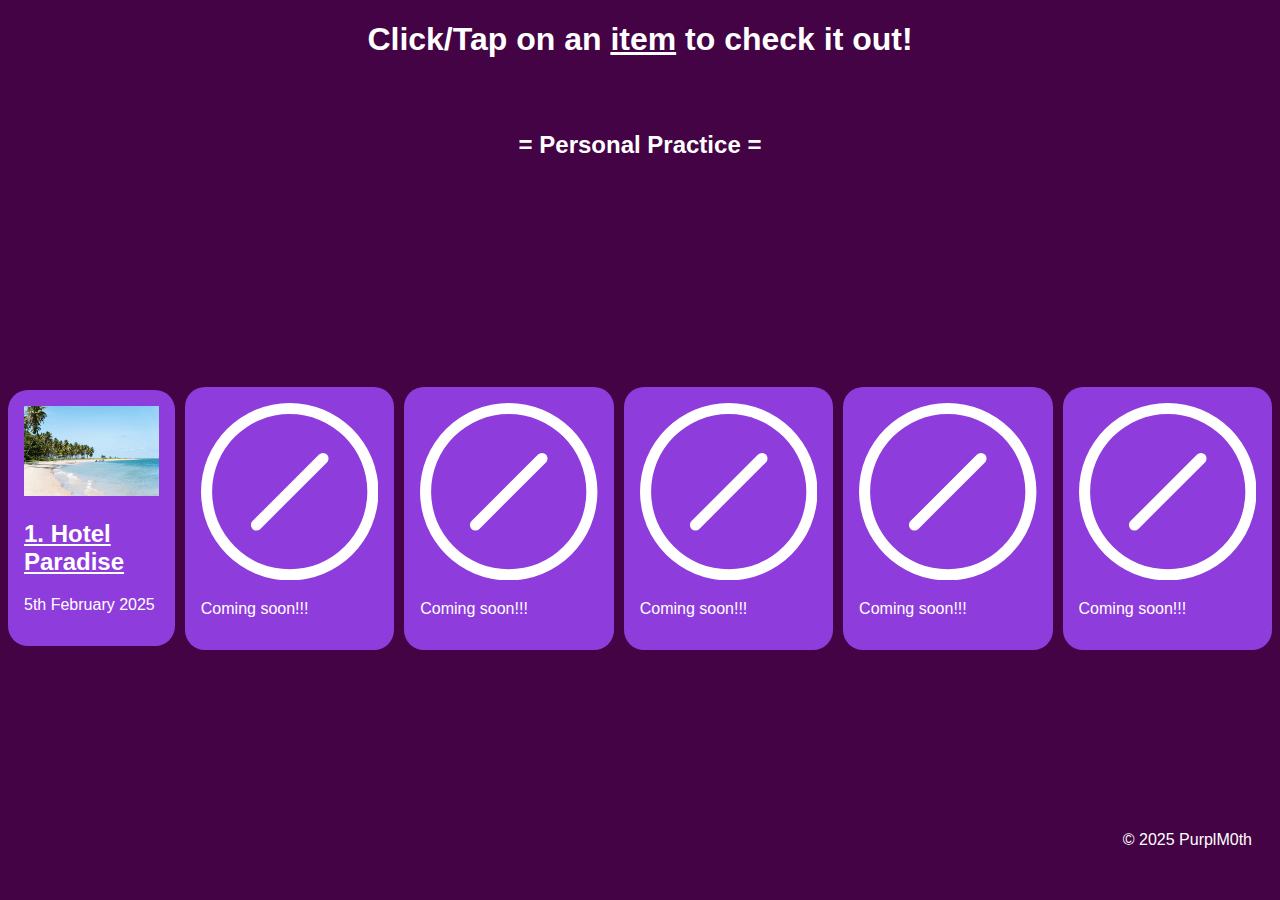
==== index.html @ 710fb55f "Update listing display" ====
<!DOCTYPE html>
<html lang="en">
<head>
    <meta charset="UTF-8">
    <meta name="viewport" content="width=device-width, initial-scale=1.0">
    <link rel="stylesheet" href="style.css">
    <title>Joel's Web Development Portfolio</title>
</head>
<body>
    <div class="container-header">
        <h1>Click/Tap on an <span class="underline">item</span> to check it out!</h1>
    </div>
    <div class="container-header">
        <h2>= Personal Practice =</h2>
    </div>
    <div class="container-main">
        <!-- List of projects start here -->
        <a href="./1_hotel/hotel.html" class="card-link">
            <div class="item">
                <img src="./1_hotel/images/david-emrich-odII8BzuWU8-unsplash.jpg" width="100%" />
                <h2 class="underline">1. Hotel Paradise</h2>
                <p>5th February 2025</p>
            </div>
        </a>
        <div class="item">
            <svg xmlns="http://www.w3.org/2000/svg" width="100%" fill="currentColor" class="bi bi-slash-circle" viewBox="0 0 16 16">
                <path d="M8 15A7 7 0 1 1 8 1a7 7 0 0 1 0 14m0 1A8 8 0 1 0 8 0a8 8 0 0 0 0 16"/>
                <path d="M11.354 4.646a.5.5 0 0 0-.708 0l-6 6a.5.5 0 0 0 .708.708l6-6a.5.5 0 0 0 0-.708"/>
            </svg>
            <p>Coming soon!!!</p>
        </div>
        <div class="item">
            <svg xmlns="http://www.w3.org/2000/svg" width="100%" fill="currentColor" class="bi bi-slash-circle" viewBox="0 0 16 16">
                <path d="M8 15A7 7 0 1 1 8 1a7 7 0 0 1 0 14m0 1A8 8 0 1 0 8 0a8 8 0 0 0 0 16"/>
                <path d="M11.354 4.646a.5.5 0 0 0-.708 0l-6 6a.5.5 0 0 0 .708.708l6-6a.5.5 0 0 0 0-.708"/>
            </svg>
            <p>Coming soon!!!</p>
        </div>
        <div class="item">
            <svg xmlns="http://www.w3.org/2000/svg" width="100%" fill="currentColor" class="bi bi-slash-circle" viewBox="0 0 16 16">
                <path d="M8 15A7 7 0 1 1 8 1a7 7 0 0 1 0 14m0 1A8 8 0 1 0 8 0a8 8 0 0 0 0 16"/>
                <path d="M11.354 4.646a.5.5 0 0 0-.708 0l-6 6a.5.5 0 0 0 .708.708l6-6a.5.5 0 0 0 0-.708"/>
            </svg>
            <p>Coming soon!!!</p>
        </div>
        <div class="item">
            <svg xmlns="http://www.w3.org/2000/svg" width="100%" fill="currentColor" class="bi bi-slash-circle" viewBox="0 0 16 16">
                <path d="M8 15A7 7 0 1 1 8 1a7 7 0 0 1 0 14m0 1A8 8 0 1 0 8 0a8 8 0 0 0 0 16"/>
                <path d="M11.354 4.646a.5.5 0 0 0-.708 0l-6 6a.5.5 0 0 0 .708.708l6-6a.5.5 0 0 0 0-.708"/>
            </svg>
            <p>Coming soon!!!</p>
        </div>
        <div class="item">
            <svg xmlns="http://www.w3.org/2000/svg" width="100%" fill="currentColor" class="bi bi-slash-circle" viewBox="0 0 16 16">
                <path d="M8 15A7 7 0 1 1 8 1a7 7 0 0 1 0 14m0 1A8 8 0 1 0 8 0a8 8 0 0 0 0 16"/>
                <path d="M11.354 4.646a.5.5 0 0 0-.708 0l-6 6a.5.5 0 0 0 .708.708l6-6a.5.5 0 0 0 0-.708"/>
            </svg>
            <p>Coming soon!!!</p>
        </div>
        <!-- End of project list -->
    </div>
    <div class="container-footer">
        <p>© 2025 PurplM0th</p>
    </div>
</body>
</html>
---- style.css ----
html
{
    color: white;
    background-color: rgb(68, 3, 68);
    font-family: Verdana, Geneva, Tahoma, sans-serif;
}

.card-link
{
    color: white;
    text-decoration: none;
}

.underline
{
    text-decoration: underline;
}

.container-header
{
    height: 10vh;
    text-align: center;
}

.container-main
{
    display: flex;
    justify-content: center;
    align-items: center;
    min-height: 66vh;
    gap: 10px;
}

.container-footer
{
    padding: 0px 20px;
    text-align: right;
}

.item
{
    max-width: 250px;
    padding: 1rem;
    border-radius: 20px;
    background-color: rgb(143, 60, 221);
}

@media (max-width: 900px)
{
    .container-main
    {
        display: flex;
        flex-direction: column;
        min-height: 0;
    }
}
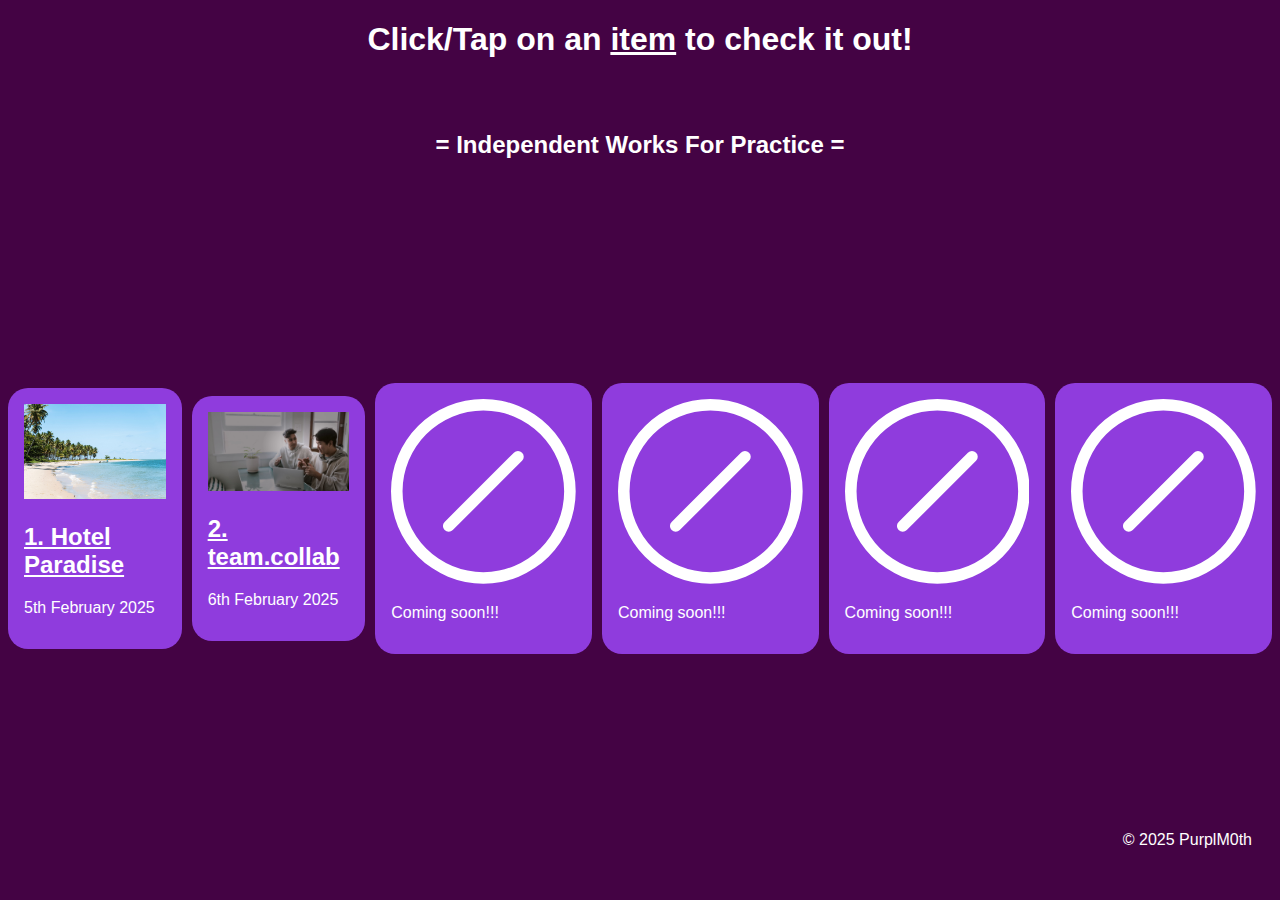
==== commit 66f1508f: "Add team.collab site" ====
--- a/index.html
+++ b/index.html
@@ -11,7 +11,7 @@
         <h1>Click/Tap on an <span class="underline">item</span> to check it out!</h1>
     </div>
     <div class="container-header">
-        <h2>= Personal Practice =</h2>
+        <h2>= Independent Works For Practice =</h2>
     </div>
     <div class="container-main">
         <!-- List of projects start here -->
@@ -22,13 +22,13 @@
                 <p>5th February 2025</p>
             </div>
         </a>
-        <div class="item">
-            <svg xmlns="http://www.w3.org/2000/svg" width="100%" fill="currentColor" class="bi bi-slash-circle" viewBox="0 0 16 16">
-                <path d="M8 15A7 7 0 1 1 8 1a7 7 0 0 1 0 14m0 1A8 8 0 1 0 8 0a8 8 0 0 0 0 16"/>
-                <path d="M11.354 4.646a.5.5 0 0 0-.708 0l-6 6a.5.5 0 0 0 .708.708l6-6a.5.5 0 0 0 0-.708"/>
-            </svg>
-            <p>Coming soon!!!</p>
-        </div>
+        <a href="./2_collab/team.html" class="card-link">
+            <div class="item">
+                <img src="./2_collab/images/header.jpg" width="100%" />
+                <h2 class="underline">2. team.collab</h2>
+                <p>6th February 2025</p>
+            </div>
+        </a>
         <div class="item">
             <svg xmlns="http://www.w3.org/2000/svg" width="100%" fill="currentColor" class="bi bi-slash-circle" viewBox="0 0 16 16">
                 <path d="M8 15A7 7 0 1 1 8 1a7 7 0 0 1 0 14m0 1A8 8 0 1 0 8 0a8 8 0 0 0 0 16"/>
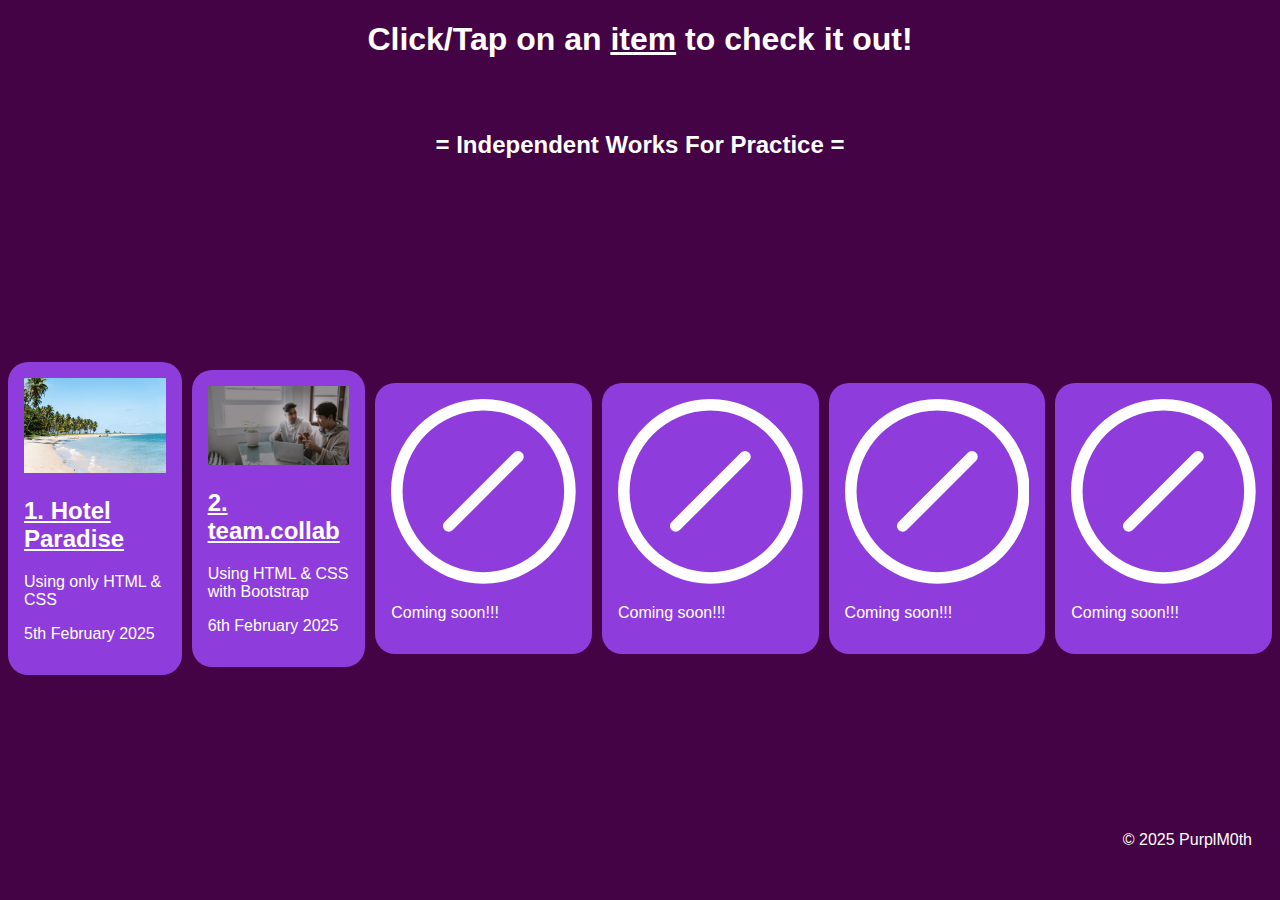
==== commit cf4c526c: "Update index.html" ====
--- a/index.html
+++ b/index.html
@@ -19,6 +19,7 @@
             <div class="item">
                 <img src="./1_hotel/images/david-emrich-odII8BzuWU8-unsplash.jpg" width="100%" />
                 <h2 class="underline">1. Hotel Paradise</h2>
+                <p>Using only HTML & CSS</p>
                 <p>5th February 2025</p>
             </div>
         </a>
@@ -26,6 +27,7 @@
             <div class="item">
                 <img src="./2_collab/images/header.jpg" width="100%" />
                 <h2 class="underline">2. team.collab</h2>
+                <p>Using HTML & CSS with Bootstrap</p>
                 <p>6th February 2025</p>
             </div>
         </a>
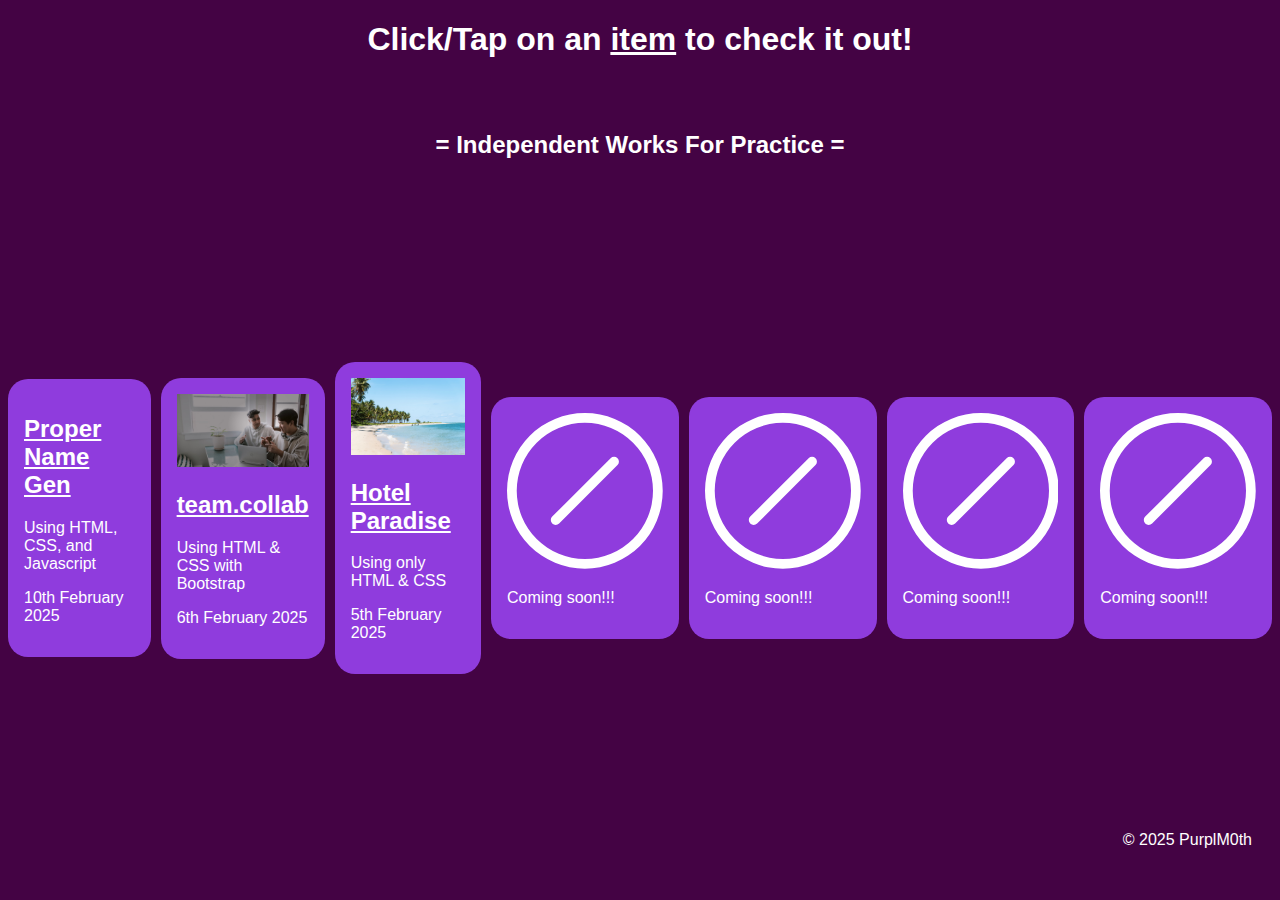
==== commit 5b202903: "Add incomplete proper name generator" ====
--- a/index.html
+++ b/index.html
@@ -15,20 +15,27 @@
     </div>
     <div class="container-main">
         <!-- List of projects start here -->
-        <a href="./1_hotel/hotel.html" class="card-link">
+        <a href="./3_namegen/index.html" class="card-link">
             <div class="item">
-                <img src="./1_hotel/images/david-emrich-odII8BzuWU8-unsplash.jpg" width="100%" />
-                <h2 class="underline">1. Hotel Paradise</h2>
-                <p>Using only HTML & CSS</p>
-                <p>5th February 2025</p>
+                <h2 class="underline">Proper Name Gen</h2>
+                <p>Using HTML, CSS, and Javascript</p>
+                <p>10th February 2025</p>
             </div>
         </a>
         <a href="./2_collab/team.html" class="card-link">
             <div class="item">
                 <img src="./2_collab/images/header.jpg" width="100%" />
-                <h2 class="underline">2. team.collab</h2>
+                <h2 class="underline">team.collab</h2>
                 <p>Using HTML & CSS with Bootstrap</p>
                 <p>6th February 2025</p>
+            </div>
+        </a>
+        <a href="./1_hotel/hotel.html" class="card-link">
+            <div class="item">
+                <img src="./1_hotel/images/david-emrich-odII8BzuWU8-unsplash.jpg" width="100%" />
+                <h2 class="underline">Hotel Paradise</h2>
+                <p>Using only HTML & CSS</p>
+                <p>5th February 2025</p>
             </div>
         </a>
         <div class="item">
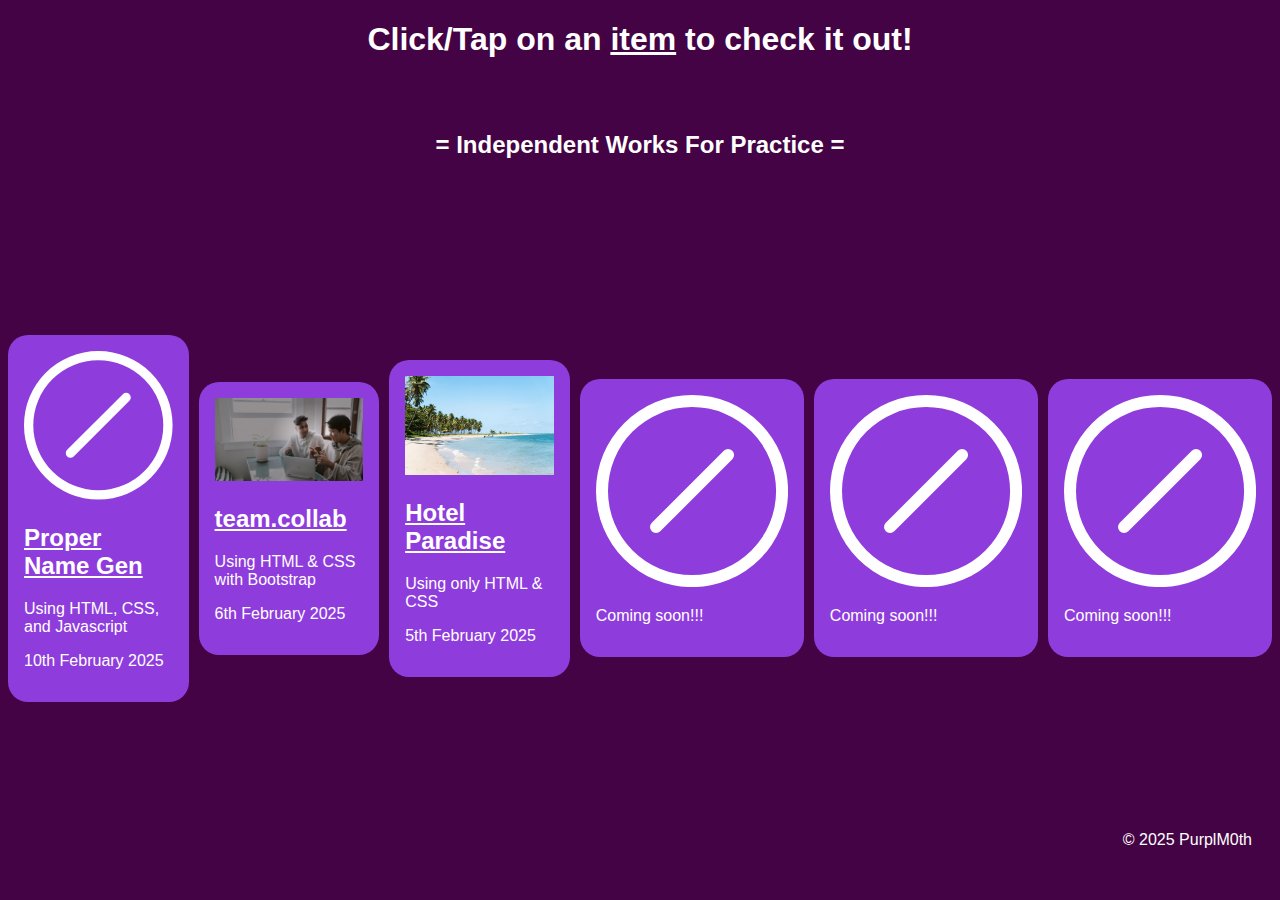
==== commit 263888cd: "Update index.html" ====
--- a/index.html
+++ b/index.html
@@ -17,6 +17,10 @@
         <!-- List of projects start here -->
         <a href="./3_namegen/index.html" class="card-link">
             <div class="item">
+                <svg xmlns="http://www.w3.org/2000/svg" width="100%" fill="currentColor" class="bi bi-slash-circle" viewBox="0 0 16 16">
+                    <path d="M8 15A7 7 0 1 1 8 1a7 7 0 0 1 0 14m0 1A8 8 0 1 0 8 0a8 8 0 0 0 0 16"/>
+                    <path d="M11.354 4.646a.5.5 0 0 0-.708 0l-6 6a.5.5 0 0 0 .708.708l6-6a.5.5 0 0 0 0-.708"/>
+                </svg>
                 <h2 class="underline">Proper Name Gen</h2>
                 <p>Using HTML, CSS, and Javascript</p>
                 <p>10th February 2025</p>
@@ -59,6 +63,14 @@
             </svg>
             <p>Coming soon!!!</p>
         </div>
+        <!-- End of project list -->
+    </div>
+
+    <!-- List template -->
+    <!-- <div class="container-header">
+        <h2>= List Name =</h2>
+    </div>
+    <div class="container-main">
         <div class="item">
             <svg xmlns="http://www.w3.org/2000/svg" width="100%" fill="currentColor" class="bi bi-slash-circle" viewBox="0 0 16 16">
                 <path d="M8 15A7 7 0 1 1 8 1a7 7 0 0 1 0 14m0 1A8 8 0 1 0 8 0a8 8 0 0 0 0 16"/>
@@ -66,8 +78,43 @@
             </svg>
             <p>Coming soon!!!</p>
         </div>
-        <!-- End of project list -->
-    </div>
+        <div class="item">
+            <svg xmlns="http://www.w3.org/2000/svg" width="100%" fill="currentColor" class="bi bi-slash-circle" viewBox="0 0 16 16">
+                <path d="M8 15A7 7 0 1 1 8 1a7 7 0 0 1 0 14m0 1A8 8 0 1 0 8 0a8 8 0 0 0 0 16"/>
+                <path d="M11.354 4.646a.5.5 0 0 0-.708 0l-6 6a.5.5 0 0 0 .708.708l6-6a.5.5 0 0 0 0-.708"/>
+            </svg>
+            <p>Coming soon!!!</p>
+        </div>
+        <div class="item">
+            <svg xmlns="http://www.w3.org/2000/svg" width="100%" fill="currentColor" class="bi bi-slash-circle" viewBox="0 0 16 16">
+                <path d="M8 15A7 7 0 1 1 8 1a7 7 0 0 1 0 14m0 1A8 8 0 1 0 8 0a8 8 0 0 0 0 16"/>
+                <path d="M11.354 4.646a.5.5 0 0 0-.708 0l-6 6a.5.5 0 0 0 .708.708l6-6a.5.5 0 0 0 0-.708"/>
+            </svg>
+            <p>Coming soon!!!</p>
+        </div>
+        <div class="item">
+            <svg xmlns="http://www.w3.org/2000/svg" width="100%" fill="currentColor" class="bi bi-slash-circle" viewBox="0 0 16 16">
+                <path d="M8 15A7 7 0 1 1 8 1a7 7 0 0 1 0 14m0 1A8 8 0 1 0 8 0a8 8 0 0 0 0 16"/>
+                <path d="M11.354 4.646a.5.5 0 0 0-.708 0l-6 6a.5.5 0 0 0 .708.708l6-6a.5.5 0 0 0 0-.708"/>
+            </svg>
+            <p>Coming soon!!!</p>
+        </div>
+        <div class="item">
+            <svg xmlns="http://www.w3.org/2000/svg" width="100%" fill="currentColor" class="bi bi-slash-circle" viewBox="0 0 16 16">
+                <path d="M8 15A7 7 0 1 1 8 1a7 7 0 0 1 0 14m0 1A8 8 0 1 0 8 0a8 8 0 0 0 0 16"/>
+                <path d="M11.354 4.646a.5.5 0 0 0-.708 0l-6 6a.5.5 0 0 0 .708.708l6-6a.5.5 0 0 0 0-.708"/>
+            </svg>
+            <p>Coming soon!!!</p>
+        </div>
+        <div class="item">
+            <svg xmlns="http://www.w3.org/2000/svg" width="100%" fill="currentColor" class="bi bi-slash-circle" viewBox="0 0 16 16">
+                <path d="M8 15A7 7 0 1 1 8 1a7 7 0 0 1 0 14m0 1A8 8 0 1 0 8 0a8 8 0 0 0 0 16"/>
+                <path d="M11.354 4.646a.5.5 0 0 0-.708 0l-6 6a.5.5 0 0 0 .708.708l6-6a.5.5 0 0 0 0-.708"/>
+            </svg>
+            <p>Coming soon!!!</p>
+        </div>
+    </div> -->
+
     <div class="container-footer">
         <p>© 2025 PurplM0th</p>
     </div>
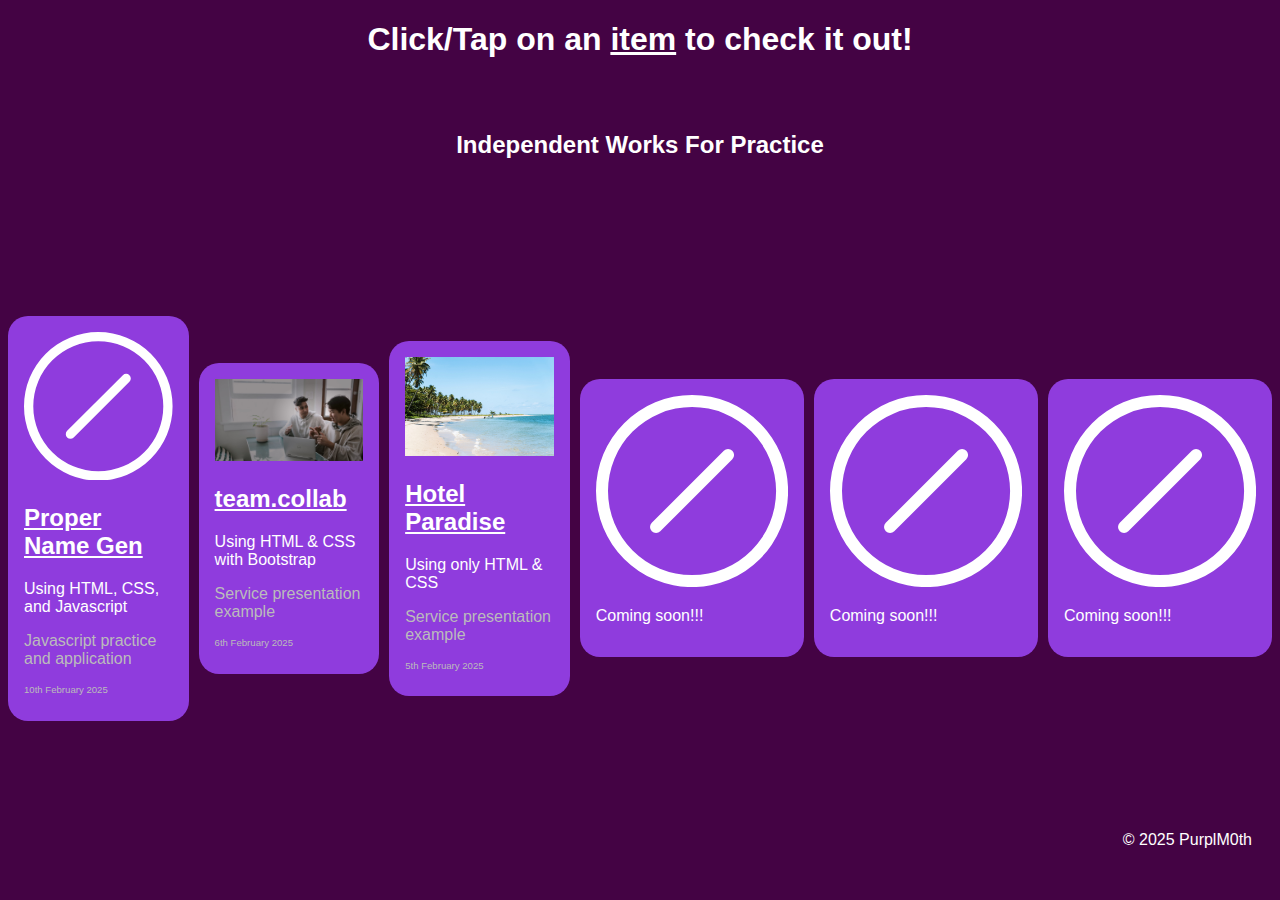
==== commit a2f8f83d: "Add details and adjust style in portfolio listing" ====
--- a/index.html
+++ b/index.html
@@ -11,7 +11,7 @@
         <h1>Click/Tap on an <span class="underline">item</span> to check it out!</h1>
     </div>
     <div class="container-header">
-        <h2>= Independent Works For Practice =</h2>
+        <h2>Independent Works For Practice</h2>
     </div>
     <div class="container-main">
         <!-- List of projects start here -->
@@ -23,7 +23,8 @@
                 </svg>
                 <h2 class="underline">Proper Name Gen</h2>
                 <p>Using HTML, CSS, and Javascript</p>
-                <p>10th February 2025</p>
+                <p class="text-grey">Javascript practice and application</p>
+                <p class="text-grey text-size-small">10th February 2025</p>
             </div>
         </a>
         <a href="./2_collab/team.html" class="card-link">
@@ -31,7 +32,8 @@
                 <img src="./2_collab/images/header.jpg" width="100%" />
                 <h2 class="underline">team.collab</h2>
                 <p>Using HTML & CSS with Bootstrap</p>
-                <p>6th February 2025</p>
+                <p class="text-grey">Service presentation example</p>
+                <p class="text-grey text-size-small">6th February 2025</p>
             </div>
         </a>
         <a href="./1_hotel/hotel.html" class="card-link">
@@ -39,7 +41,8 @@
                 <img src="./1_hotel/images/david-emrich-odII8BzuWU8-unsplash.jpg" width="100%" />
                 <h2 class="underline">Hotel Paradise</h2>
                 <p>Using only HTML & CSS</p>
-                <p>5th February 2025</p>
+                <p class="text-grey">Service presentation example</p>
+                <p class="text-grey text-size-small">5th February 2025</p>
             </div>
         </a>
         <div class="item">
--- a/style.css
+++ b/style.css
@@ -45,6 +45,16 @@
     background-color: rgb(143, 60, 221);
 }
 
+.text-grey
+{
+    color: #bbb;
+}
+
+.text-size-small
+{
+    font-size: 60%;
+}
+
 @media (max-width: 900px)
 {
     .container-main
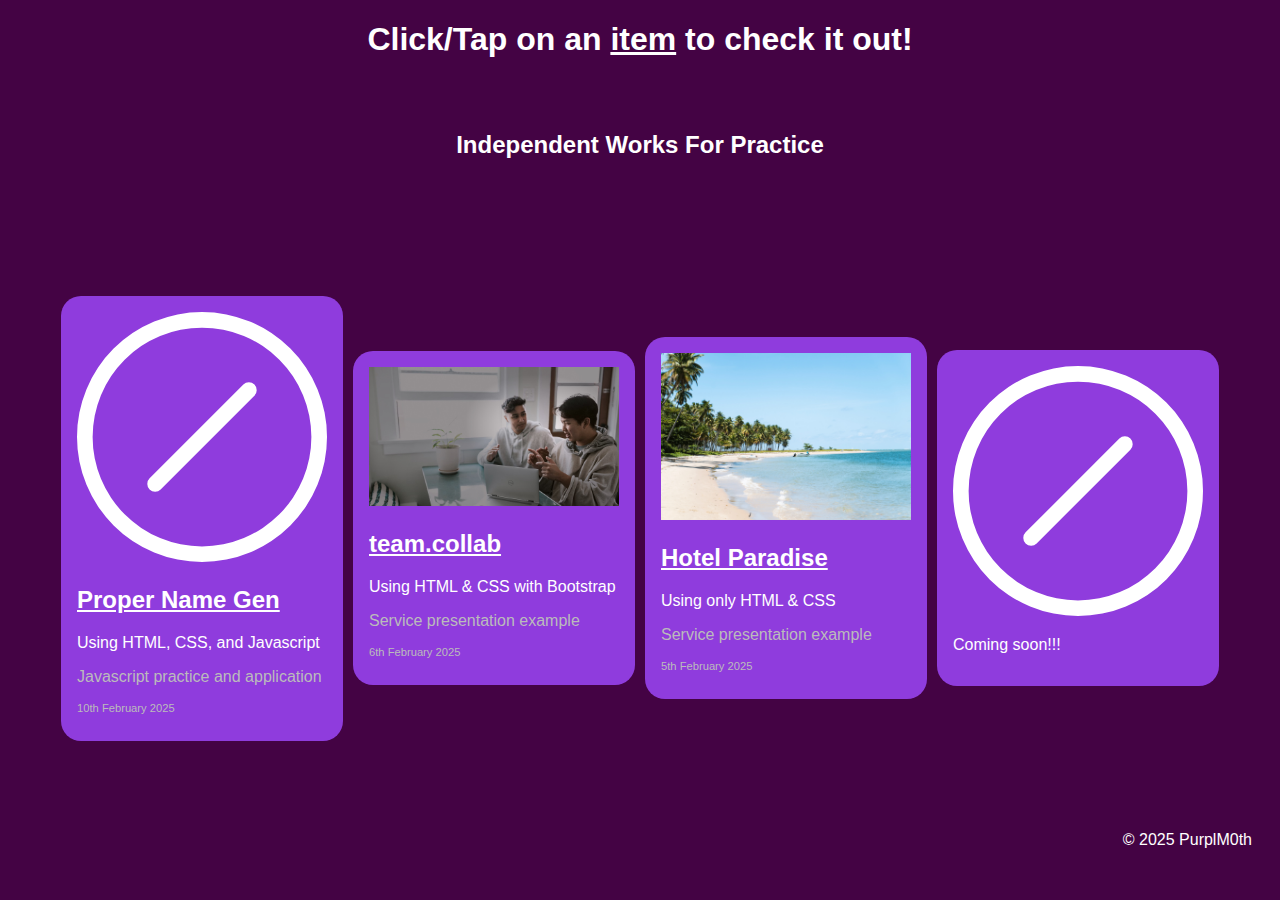
==== commit aa444384: "Make portfolio items wrap" ====
--- a/index.html
+++ b/index.html
@@ -45,20 +45,6 @@
                 <p class="text-grey text-size-small">5th February 2025</p>
             </div>
         </a>
-        <div class="item">
-            <svg xmlns="http://www.w3.org/2000/svg" width="100%" fill="currentColor" class="bi bi-slash-circle" viewBox="0 0 16 16">
-                <path d="M8 15A7 7 0 1 1 8 1a7 7 0 0 1 0 14m0 1A8 8 0 1 0 8 0a8 8 0 0 0 0 16"/>
-                <path d="M11.354 4.646a.5.5 0 0 0-.708 0l-6 6a.5.5 0 0 0 .708.708l6-6a.5.5 0 0 0 0-.708"/>
-            </svg>
-            <p>Coming soon!!!</p>
-        </div>
-        <div class="item">
-            <svg xmlns="http://www.w3.org/2000/svg" width="100%" fill="currentColor" class="bi bi-slash-circle" viewBox="0 0 16 16">
-                <path d="M8 15A7 7 0 1 1 8 1a7 7 0 0 1 0 14m0 1A8 8 0 1 0 8 0a8 8 0 0 0 0 16"/>
-                <path d="M11.354 4.646a.5.5 0 0 0-.708 0l-6 6a.5.5 0 0 0 .708.708l6-6a.5.5 0 0 0 0-.708"/>
-            </svg>
-            <p>Coming soon!!!</p>
-        </div>
         <div class="item">
             <svg xmlns="http://www.w3.org/2000/svg" width="100%" fill="currentColor" class="bi bi-slash-circle" viewBox="0 0 16 16">
                 <path d="M8 15A7 7 0 1 1 8 1a7 7 0 0 1 0 14m0 1A8 8 0 1 0 8 0a8 8 0 0 0 0 16"/>
@@ -118,8 +104,8 @@
         </div>
     </div> -->
 
-    <div class="container-footer">
+    <footer class="container-footer">
         <p>© 2025 PurplM0th</p>
-    </div>
+    </footer>
 </body>
 </html>--- a/style.css
+++ b/style.css
@@ -9,6 +9,10 @@
 {
     color: white;
     text-decoration: none;
+}
+.card-link:visited
+{
+    color: yellow;
 }
 
 .underline
@@ -25,6 +29,7 @@
 .container-main
 {
     display: flex;
+    flex-wrap: wrap;
     justify-content: center;
     align-items: center;
     min-height: 66vh;
@@ -44,6 +49,9 @@
     border-radius: 20px;
     background-color: rgb(143, 60, 221);
 }
+.item:hover {
+    background-color: rgb(95, 39, 148);
+}
 
 .text-grey
 {
@@ -52,15 +60,24 @@
 
 .text-size-small
 {
-    font-size: 60%;
+    font-size: 70%;
 }
 
 @media (max-width: 900px)
 {
+    /*     
     .container-main
     {
         display: flex;
         flex-direction: column;
         min-height: 0;
     }
+    */
+
+    .item
+    {
+        max-width: 200px;
+        padding: 1rem;
+        border-radius: 10px;
+    }
 }